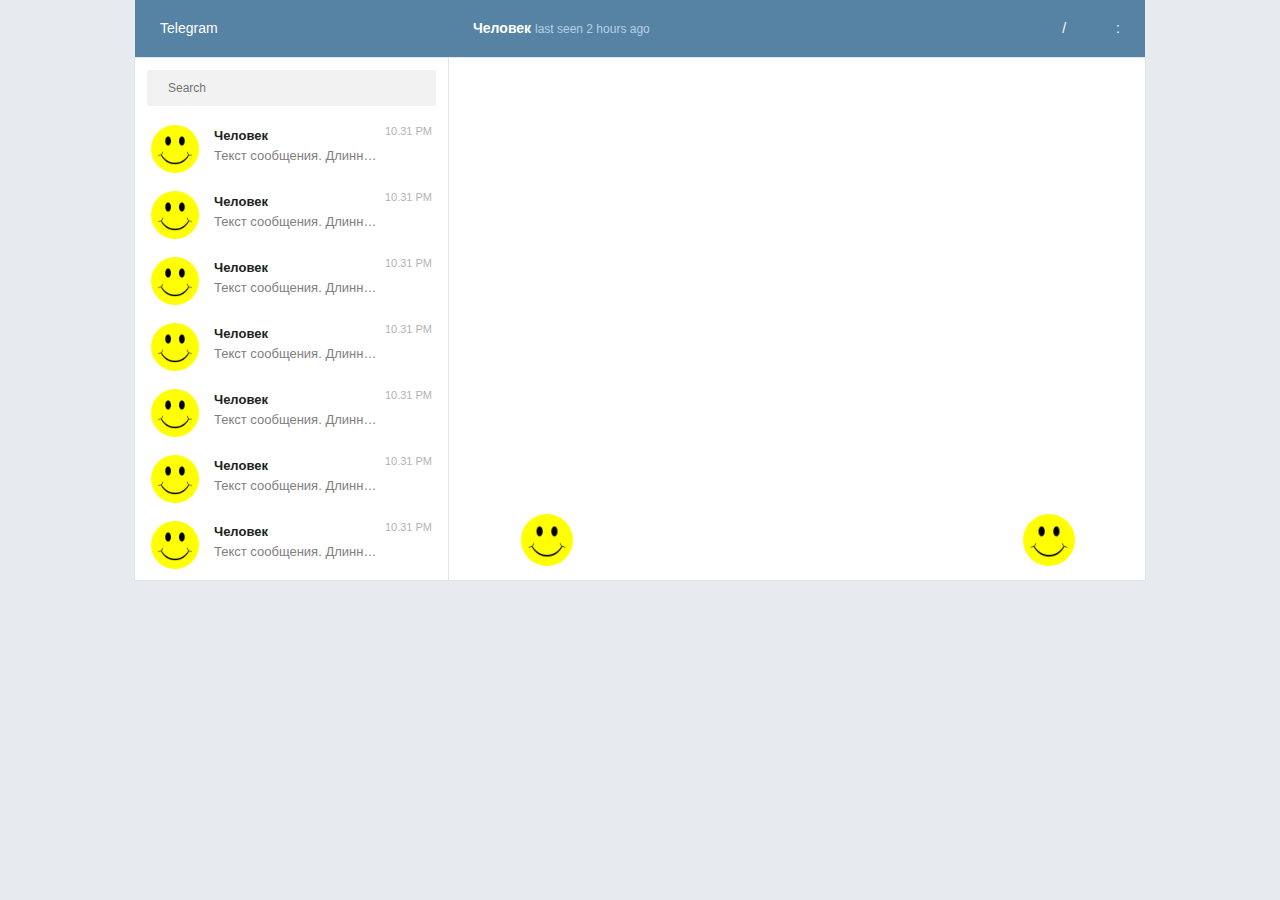
==== index.html @ f5886a19 "Add files via upload" ====
<!DOCTYPE html>
<html>
<head>
	<title>Telegram Web</title>
	<link href="style.css" rel="stylesheet">
</head>
<body>
	<div class="header">
		<div class="logo left">
			<a href="">Telegram</a>
		</div>
		<div class="rest right">
			<div class="menu-icon">
				<a href="">:</a>
			</div>
			<div class="search-icon">
				<a href="">/</a>
			</div>
			<div class="title">
				<a href=""><b>Человек</b> <span class="lastseen">last seen 2 hours ago</span></a>
			</div>
		</div>
		<div class="clearfix"></div>
	</div>
	<div class="container">
		<div class="left contacts">
			<div class="searchbox">
				<input class="searchinput" type="search" placeholder="Search">
			</div>
			
			<ul>
				<li class="contact">
					<a href="">
						<div class="time">
							10.31 PM
						</div>
						<div class="userpic">
							<img src="smileyface.jpg">
						</div>
						<div class="short">
							<div class="name">
								Человек
							</div>
							<div class="message">
								Текст сообщения. Длинный такой, не знаю, сколько поместится.
							</div>
						</div>
						<div class="clearfix"></div>
					</a>
				</li>
				<li class="contact">
					<a href="">
						<div class="time">
							10.31 PM
						</div>
						<div class="userpic">
							<img src="smileyface.jpg">
						</div>
						<div class="short">
							<div class="name">
								Человек
							</div>
							<div class="message">
								Текст сообщения. Длинный такой, не знаю, сколько поместится.
							</div>
						</div>
						<div class="clearfix"></div>
					</a>
				</li>
				<li class="contact">
					<a href="">
						<div class="time">
							10.31 PM
						</div>
						<div class="userpic">
							<img src="smileyface.jpg">
						</div>
						<div class="short">
							<div class="name">
								Человек
							</div>
							<div class="message">
								Текст сообщения. Длинный такой, не знаю, сколько поместится.
							</div>
						</div>
						<div class="clearfix"></div>
					</a>
				</li>
				<li class="contact">
					<a href="">
						<div class="time">
							10.31 PM
						</div>
						<div class="userpic">
							<img src="smileyface.jpg">
						</div>
						<div class="short">
							<div class="name">
								Человек
							</div>
							<div class="message">
								Текст сообщения. Длинный такой, не знаю, сколько поместится.
							</div>
						</div>
						<div class="clearfix"></div>
					</a>
				</li>
				<li class="contact">
					<a href="">
						<div class="time">
							10.31 PM
						</div>
						<div class="userpic">
							<img src="smileyface.jpg">
						</div>
						<div class="short">
							<div class="name">
								Человек
							</div>
							<div class="message">
								Текст сообщения. Длинный такой, не знаю, сколько поместится.
							</div>
						</div>
						<div class="clearfix"></div>
					</a>
				</li>
				<li class="contact">
					<a href="">
						<div class="time">
							10.31 PM
						</div>
						<div class="userpic">
							<img src="smileyface.jpg">
						</div>
						<div class="short">
							<div class="name">
								Человек
							</div>
							<div class="message">
								Текст сообщения. Длинный такой, не знаю, сколько поместится.
							</div>
						</div>
						<div class="clearfix"></div>
					</a>
				</li>
				<li class="contact">
					<a href="">
						<div class="time">
							10.31 PM
						</div>
						<div class="userpic">
							<img src="smileyface.jpg">
						</div>
						<div class="short">
							<div class="name">
								Человек
							</div>
							<div class="message">
								Текст сообщения. Длинный такой, не знаю, сколько поместится.
							</div>
						</div>
						<div class="clearfix"></div>
					</a>
				</li>
			</ul>
		</div>
		
		<div class="right messages">
			<div class="right sp-wrapper">
				<div class="message-sending-panel">
					<div class="sender-photo">
						<img src="smileyface.jpg">
					</div>
					<div class="receiver-photo">
						<img src="smileyface.jpg">
					</div>
					<div class="message-form">
						
					</div>
					<div class="clearfix"></div>
				</div>
			</div>
		</div>
		<div class="clearfix"></div>
	</div>
</body>
</html>
---- style.css ----
body{
	background:#e7ebf0;
	font-family: Tahoma, sans-serif, Arial, Helvetica;
	margin-top:0;
	margin-bottom:23px;
}
a{
	text-decoration:none;
}
.clearfix{
	clear:both;
}
.container{
	width:1010px;
	background:#fff;
	margin:0 auto;
	border: 1px solid #dfe5ec;
	position:relative;
}
.header{
	width:1010px;
	background:#5682a3;
	font-size: 14px;
	line-height: 16px;
	margin:0 auto;
}
.header a{
	color:#fff;
}
.header a:hover{
	background:#497799;
	color:#fff;
}
.left{
	width:313px;
}
.right{
	width:697px;
}
.logo{
    float:left;
    vertical-align: top;
}
.logo a{
	display:block;
	padding: 20px 25px;
}
.rest{
	float:left;
}
.menu-icon, .search-icon{
	float:right;
}
.menu-icon a, .search-icon a{
	color:#fff;
	display: block;
    padding: 20px 25px;
}
.title{
	overflow:hidden;
}
.title a{
	display:block;
	padding:20px 25px;
	margin-left:
}
.title a span.lastseen{
	font-size:12px;
	color:#b9cfe3;
}

.contacts{
	border-right:1px solid #dfe5ec;
}
.searchbox{
	padding: 12px;
}
.searchbox input[type=search] {
    -webkit-appearance: none;
}
.searchbox .searchinput{
    font-size: 12px;
    border:1px solid #f2f2f2;
    border-radius:2px;
    padding:10px 20px;
    background:#f2f2f2;
    width:100%;
	outline-width:0;
}
.searchbox .searchinput:active, .searchbox .searchinput:focus{
	background:#fff;
}
.contacts {
	float:left;
}
.contacts ul{
	list-style:none;
	margin:0;
	padding:0;
}
.contact a{
	display:block;
    padding: 7px 16px;
}
.contact a:hover{
    background: #f2f6fa;
}
.contact .time{
	float:right;
	color:#b3b3b3;
	font-size:11px;
}
.contact .userpic{
	float:left;
	margin-right:15px;
}
.contact img{
	width:48px;
	height:48px;
	border-radius:50%;
}
.contact .short{
	font-size:13px;
	overflow:hidden;
}
.contact .short .name{
	font-weight:bold;
	margin:3px 0;
	color:#222;
}
.contact .short .message{
	white-space: nowrap;
	overflow: hidden;
	text-overflow: ellipsis;
	margin-top:5px;
	color:#808080;
}
.messages{
	float:right;
	width:696px;
}
.messages .sp-wrapper{
	position:absolute;
	bottom:0;
}
.messages .message-sending-panel{
	width: 554px;
    padding-bottom: 21px;
	margin: 0 auto;
    padding: 10px 15px;
	bottom:0;
}
.messages .message-sending-panel .sender-photo{
	float:left;
}
.messages .message-sending-panel .receiver-photo{
	float:right;
}

.messages .message-sending-panel .sender-photo img, .messages .message-sending-panel .receiver-photo img{
	border-radius:50%;
	width:52px;
	height:52px;
}
.messages .message-sending-panel .message-form{
	width: 382px;
    left: 70px;
    right: 72px;
}
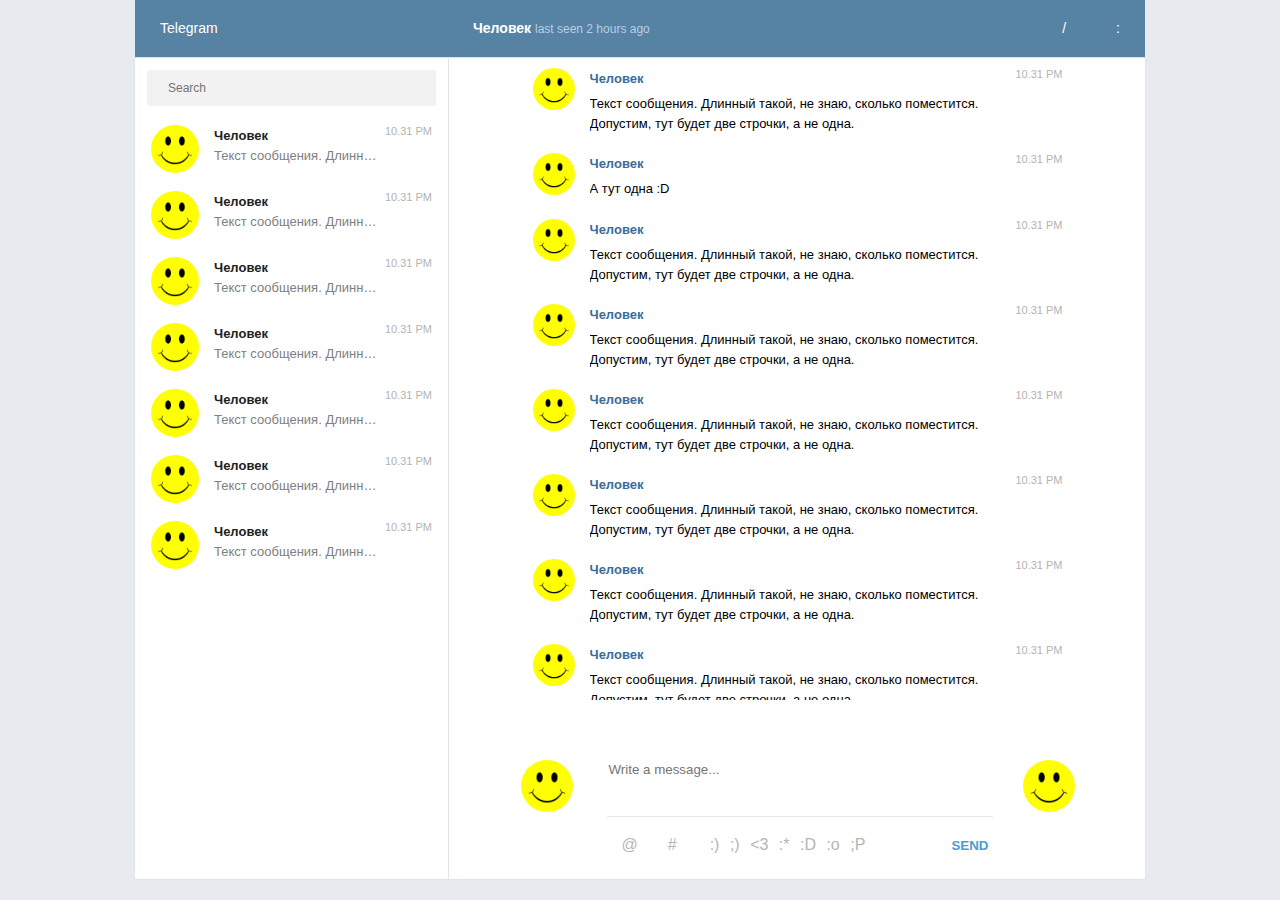
==== commit 4edcd1c7: "Add files via upload" ====
--- a/index.html
+++ b/index.html
@@ -28,7 +28,7 @@
 				<input class="searchinput" type="search" placeholder="Search">
 			</div>
 			
-			<ul>
+			<ul class="list">
 				<li class="contact">
 					<a href="">
 						<div class="time">
@@ -166,6 +166,202 @@
 		</div>
 		
 		<div class="right messages">
+			
+			<div class="right history">
+				<ul>
+					<li class="message-wrapper">
+						<div class="message">
+							<div class="time">
+								10.31 PM
+							</div>
+							<div class="userpic">
+								<img src="smileyface.jpg">
+							</div>
+							<div class="short">
+								<div class="name">
+									Человек
+								</div>
+								<div class="text">
+									Текст сообщения. Длинный такой, не знаю, сколько поместится. Допустим, тут будет две строчки, а не одна.
+								</div>
+							</div>
+							<div class="clearfix"></div>
+						</div>
+					</li>
+					<li class="message-wrapper">
+						<div class="message">
+							<div class="time">
+								10.31 PM
+							</div>
+							<div class="userpic">
+								<img src="smileyface.jpg">
+							</div>
+							<div class="short">
+								<div class="name">
+									Человек
+								</div>
+								<div class="text">
+									А тут одна :D
+								</div>
+							</div>
+							<div class="clearfix"></div>
+						</div>
+					</li>
+					<li class="message-wrapper">
+						<div class="message">
+							<div class="time">
+								10.31 PM
+							</div>
+							<div class="userpic">
+								<img src="smileyface.jpg">
+							</div>
+							<div class="short">
+								<div class="name">
+									Человек
+								</div>
+								<div class="text">
+									Текст сообщения. Длинный такой, не знаю, сколько поместится. Допустим, тут будет две строчки, а не одна.
+								</div>
+							</div>
+							<div class="clearfix"></div>
+						</div>
+					</li>
+					<li class="message-wrapper">
+						<div class="message">
+							<div class="time">
+								10.31 PM
+							</div>
+							<div class="userpic">
+								<img src="smileyface.jpg">
+							</div>
+							<div class="short">
+								<div class="name">
+									Человек
+								</div>
+								<div class="text">
+									Текст сообщения. Длинный такой, не знаю, сколько поместится. Допустим, тут будет две строчки, а не одна.
+								</div>
+							</div>
+							<div class="clearfix"></div>
+						</div>
+					</li>
+					<li class="message-wrapper">
+						<div class="message">
+							<div class="time">
+								10.31 PM
+							</div>
+							<div class="userpic">
+								<img src="smileyface.jpg">
+							</div>
+							<div class="short">
+								<div class="name">
+									Человек
+								</div>
+								<div class="text">
+									Текст сообщения. Длинный такой, не знаю, сколько поместится. Допустим, тут будет две строчки, а не одна.
+								</div>
+							</div>
+							<div class="clearfix"></div>
+						</div>
+					</li>
+					<li class="message-wrapper">
+						<div class="message">
+							<div class="time">
+								10.31 PM
+							</div>
+							<div class="userpic">
+								<img src="smileyface.jpg">
+							</div>
+							<div class="short">
+								<div class="name">
+									Человек
+								</div>
+								<div class="text">
+									Текст сообщения. Длинный такой, не знаю, сколько поместится. Допустим, тут будет две строчки, а не одна.
+								</div>
+							</div>
+							<div class="clearfix"></div>
+						</div>
+					</li>
+					<li class="message-wrapper">
+						<div class="message">
+							<div class="time">
+								10.31 PM
+							</div>
+							<div class="userpic">
+								<img src="smileyface.jpg">
+							</div>
+							<div class="short">
+								<div class="name">
+									Человек
+								</div>
+								<div class="text">
+									Текст сообщения. Длинный такой, не знаю, сколько поместится. Допустим, тут будет две строчки, а не одна.
+								</div>
+							</div>
+							<div class="clearfix"></div>
+						</div>
+					</li>
+					<li class="message-wrapper">
+						<div class="message">
+							<div class="time">
+								10.31 PM
+							</div>
+							<div class="userpic">
+								<img src="smileyface.jpg">
+							</div>
+							<div class="short">
+								<div class="name">
+									Человек
+								</div>
+								<div class="text">
+									Текст сообщения. Длинный такой, не знаю, сколько поместится. Допустим, тут будет две строчки, а не одна.
+								</div>
+							</div>
+							<div class="clearfix"></div>
+						</div>
+					</li>
+					<li class="message-wrapper">
+						<div class="message">
+							<div class="time">
+								10.31 PM
+							</div>
+							<div class="userpic">
+								<img src="smileyface.jpg">
+							</div>
+							<div class="short">
+								<div class="name">
+									Человек
+								</div>
+								<div class="text">
+									Еще чуть-чуть..
+								</div>
+							</div>
+							<div class="clearfix"></div>
+						</div>
+					</li>
+					<li class="message-wrapper">
+						<div class="message">
+							<div class="time">
+								10.31 PM
+							</div>
+							<div class="userpic">
+								<img src="smileyface.jpg">
+							</div>
+							<div class="short">
+								<div class="name">
+									Человек
+								</div>
+								<div class="text">
+									И еще
+								</div>
+							</div>
+							<div class="clearfix"></div>
+						</div>
+					</li>
+				</ul>
+			</div>
+		
 			<div class="right sp-wrapper">
 				<div class="message-sending-panel">
 					<div class="sender-photo">
@@ -175,7 +371,21 @@
 						<img src="smileyface.jpg">
 					</div>
 					<div class="message-form">
-						
+						<form>
+							<textarea placeholder="Write a message..."></textarea>
+							<div class="attach"><a href="">@</a></div>
+							<div class="media"><a href="">#</a></div>
+							<div class="smiles">
+								<a href="">:)</a>
+								<a href="">;)</a>
+								<a href=""><3</a>
+								<a href="">:*</a>
+								<a href="">:D</a>
+								<a href="">:o</a>
+								<a href="">;P</a>
+							</div>
+							<button type="submit">SEND</button>
+						</form>
 					</div>
 					<div class="clearfix"></div>
 				</div>
@@ -184,4 +394,4 @@
 		<div class="clearfix"></div>
 	</div>
 </body>
-</html>+</html>
--- a/style.css
+++ b/style.css
@@ -1,8 +1,12 @@
+html{
+	height:100%;
+}
 body{
-	background:#e7ebf0;
-	font-family: Tahoma, sans-serif, Arial, Helvetica;
-	margin-top:0;
-	margin-bottom:23px;
+    background: #e7ebf0;
+    font-family: Tahoma, sans-serif, Arial, Helvetica;
+    margin: 0;
+    height: calc(100% - 23px);
+    padding-bottom: 23px;
 }
 a{
 	text-decoration:none;
@@ -15,7 +19,7 @@
 	background:#fff;
 	margin:0 auto;
 	border: 1px solid #dfe5ec;
-	position:relative;
+	height: calc(100% - 56px);
 }
 .header{
 	width:1010px;
@@ -71,7 +75,32 @@
 
 .contacts{
 	border-right:1px solid #dfe5ec;
-}
+	height:100%;
+	position:relative;
+	float:left;
+}
+.contacts .list{
+	height: calc(100% - 60px);
+    overflow-y: scroll;
+}
+
+.contacts .list::-webkit-scrollbar-track
+{
+    background-color: #F5F5F5;
+    margin-right: 10px;
+    border-radius: 2px;
+}
+
+.contacts .list::-webkit-scrollbar
+{
+	width: 2px;
+}
+
+.contacts .list::-webkit-scrollbar-thumb
+{
+    background: rgba(137, 160, 179, 0.5);
+}
+
 .searchbox{
 	padding: 12px;
 }
@@ -90,10 +119,7 @@
 .searchbox .searchinput:active, .searchbox .searchinput:focus{
 	background:#fff;
 }
-.contacts {
-	float:left;
-}
-.contacts ul{
+.contacts ul, .messages .history ul{
 	list-style:none;
 	margin:0;
 	padding:0;
@@ -105,12 +131,12 @@
 .contact a:hover{
     background: #f2f6fa;
 }
-.contact .time{
+.contact .time, .messages .history .time{
 	float:right;
 	color:#b3b3b3;
 	font-size:11px;
 }
-.contact .userpic{
+.contact .userpic, .messages .history .userpic{
 	float:left;
 	margin-right:15px;
 }
@@ -138,7 +164,65 @@
 .messages{
 	float:right;
 	width:696px;
-}
+	height:100%;
+	position:relative;
+}
+.messages .history{
+    position: absolute;
+    bottom: 179px;
+    top: 0;
+    overflow-y: scroll;
+}
+
+.messages .history::-webkit-scrollbar-track
+{
+    background-color: #F5F5F5;
+    margin-right: 10px;
+    border-radius: 2px;
+}
+.messages .history::-webkit-scrollbar
+{
+	width: 9px;
+}
+.messages .history::-webkit-scrollbar-thumb
+{
+    background: rgba(137, 160, 179, 0.5);
+}
+
+.messages .history .message-wrapper{
+	padding:10px;
+	cursor:pointer;
+}
+.messages .history .message{
+	width: 530px;
+    padding: 0 15px;
+    margin: 0 auto;
+	display:block;
+}
+.messages .history .message img{
+	width:42px;
+	height:42px;
+	border-radius:50%;
+}
+.messages .history  .short{
+	font-size:13px;
+	overflow:hidden;
+}
+.messages .history  .short .name{
+	font-weight:bold;
+	margin:3px 0;
+	color:#3a6d99;
+	display:inline-block;
+}
+.messages .history  .short .name:hover, .messages .history  .time:hover{
+	text-decoration:underline;
+}
+.messages .history  .short .text{
+	margin-top:5px;
+    color: #000000;
+    line-height: 150%;
+}
+
 .messages .sp-wrapper{
 	position:absolute;
 	bottom:0;
@@ -166,4 +250,44 @@
 	width: 382px;
     left: 70px;
     right: 72px;
+	margin: 0 auto;
+}
+.message-form form textarea{
+    border: 0;
+    outline: none;
+    height: 52px;
+    resize: none;
+    width: 100%;
+    border-bottom: 1px solid #e8e8e8;
+	font-family: Tahoma, sans-serif, Arial, Helvetica;
+}
+.message-form form textarea:focus{
+    border-bottom: 2px solid #77b7e4;
+	height:51px;
+}
+.message-form .attach, .message-form .media, .message-form .smiles{
+	float: left;
+    margin: 15px;
+}
+.message-form .attach a, .message-form .media a, .message-form .smiles a{
+	color: #b5b5b5;
+}
+.message-form .attach a:hover, .message-form .media a:hover{
+	color:#a3a3a3;
+}
+.message-form .smiles a{
+	padding:0 3px;
+}
+.message-form button[type=submit]{
+    color: #499dd9;
+    border: 0;
+    background: none;
+    float: right;
+    padding: 0;
+    margin-top: 17px;
+    font-weight: bold;
+    cursor: pointer;
+}
+.message-form button[type=submit]:hover{
+    color: #3589c5;
 }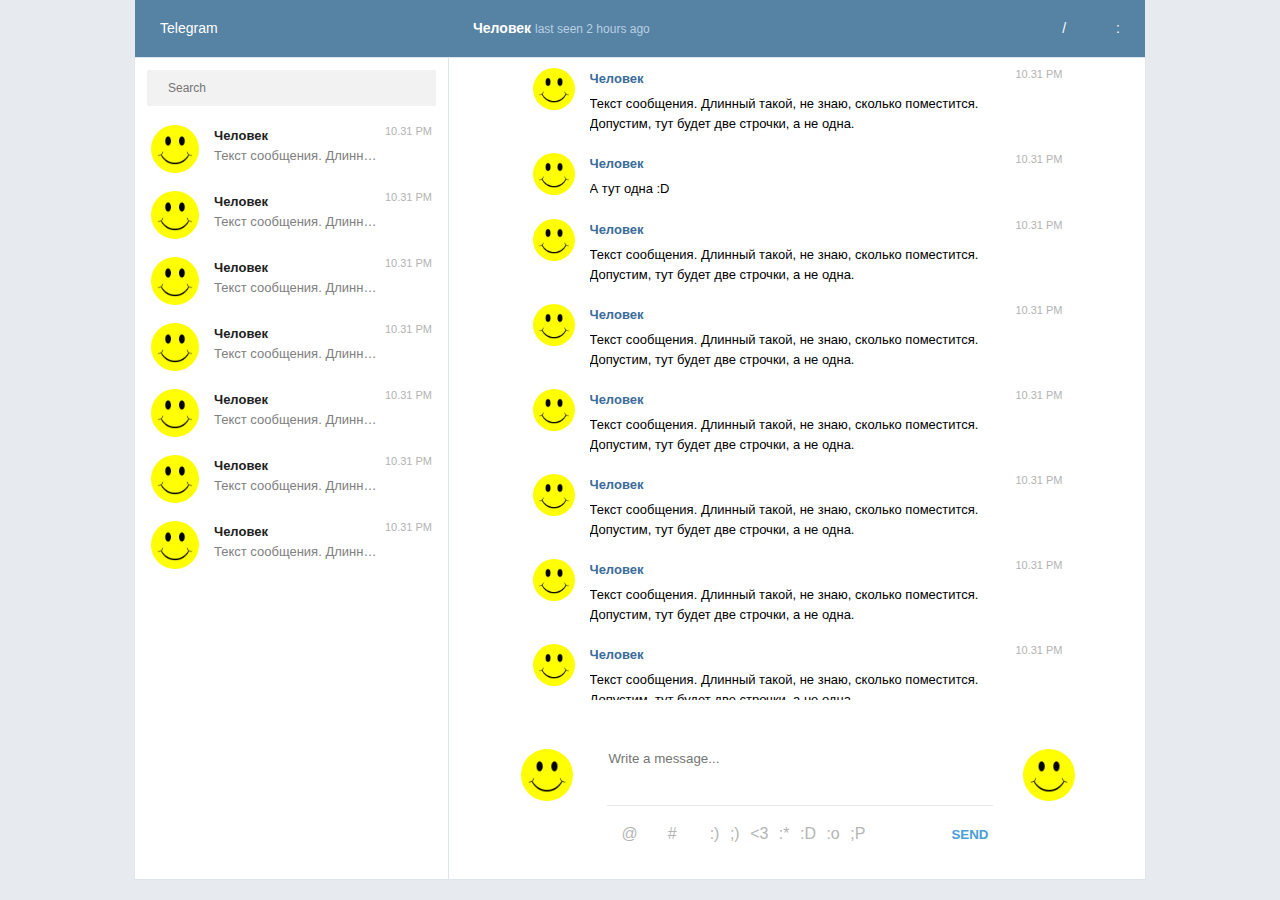
==== commit e0baa9f7: "Add files via upload" ====
--- a/index.html
+++ b/index.html
@@ -1,397 +1,398 @@
 <!DOCTYPE html>
-<html>
+<html lang="en">
 <head>
-	<title>Telegram Web</title>
-	<link href="style.css" rel="stylesheet">
+    <meta charset="UTF-8">
+    <title>Telegram Web</title>
+    <link rel="stylesheet"  type="text/css" href="style.css">
 </head>
 <body>
-	<div class="header">
-		<div class="logo left">
-			<a href="">Telegram</a>
-		</div>
-		<div class="rest right">
-			<div class="menu-icon">
-				<a href="">:</a>
-			</div>
-			<div class="search-icon">
-				<a href="">/</a>
-			</div>
-			<div class="title">
-				<a href=""><b>Человек</b> <span class="lastseen">last seen 2 hours ago</span></a>
-			</div>
-		</div>
-		<div class="clearfix"></div>
-	</div>
-	<div class="container">
-		<div class="left contacts">
-			<div class="searchbox">
-				<input class="searchinput" type="search" placeholder="Search">
-			</div>
-			
-			<ul class="list">
-				<li class="contact">
-					<a href="">
-						<div class="time">
-							10.31 PM
-						</div>
-						<div class="userpic">
-							<img src="smileyface.jpg">
-						</div>
-						<div class="short">
-							<div class="name">
-								Человек
-							</div>
-							<div class="message">
-								Текст сообщения. Длинный такой, не знаю, сколько поместится.
-							</div>
-						</div>
-						<div class="clearfix"></div>
-					</a>
-				</li>
-				<li class="contact">
-					<a href="">
-						<div class="time">
-							10.31 PM
-						</div>
-						<div class="userpic">
-							<img src="smileyface.jpg">
-						</div>
-						<div class="short">
-							<div class="name">
-								Человек
-							</div>
-							<div class="message">
-								Текст сообщения. Длинный такой, не знаю, сколько поместится.
-							</div>
-						</div>
-						<div class="clearfix"></div>
-					</a>
-				</li>
-				<li class="contact">
-					<a href="">
-						<div class="time">
-							10.31 PM
-						</div>
-						<div class="userpic">
-							<img src="smileyface.jpg">
-						</div>
-						<div class="short">
-							<div class="name">
-								Человек
-							</div>
-							<div class="message">
-								Текст сообщения. Длинный такой, не знаю, сколько поместится.
-							</div>
-						</div>
-						<div class="clearfix"></div>
-					</a>
-				</li>
-				<li class="contact">
-					<a href="">
-						<div class="time">
-							10.31 PM
-						</div>
-						<div class="userpic">
-							<img src="smileyface.jpg">
-						</div>
-						<div class="short">
-							<div class="name">
-								Человек
-							</div>
-							<div class="message">
-								Текст сообщения. Длинный такой, не знаю, сколько поместится.
-							</div>
-						</div>
-						<div class="clearfix"></div>
-					</a>
-				</li>
-				<li class="contact">
-					<a href="">
-						<div class="time">
-							10.31 PM
-						</div>
-						<div class="userpic">
-							<img src="smileyface.jpg">
-						</div>
-						<div class="short">
-							<div class="name">
-								Человек
-							</div>
-							<div class="message">
-								Текст сообщения. Длинный такой, не знаю, сколько поместится.
-							</div>
-						</div>
-						<div class="clearfix"></div>
-					</a>
-				</li>
-				<li class="contact">
-					<a href="">
-						<div class="time">
-							10.31 PM
-						</div>
-						<div class="userpic">
-							<img src="smileyface.jpg">
-						</div>
-						<div class="short">
-							<div class="name">
-								Человек
-							</div>
-							<div class="message">
-								Текст сообщения. Длинный такой, не знаю, сколько поместится.
-							</div>
-						</div>
-						<div class="clearfix"></div>
-					</a>
-				</li>
-				<li class="contact">
-					<a href="">
-						<div class="time">
-							10.31 PM
-						</div>
-						<div class="userpic">
-							<img src="smileyface.jpg">
-						</div>
-						<div class="short">
-							<div class="name">
-								Человек
-							</div>
-							<div class="message">
-								Текст сообщения. Длинный такой, не знаю, сколько поместится.
-							</div>
-						</div>
-						<div class="clearfix"></div>
-					</a>
-				</li>
-			</ul>
-		</div>
-		
-		<div class="right messages">
-			
-			<div class="right history">
-				<ul>
-					<li class="message-wrapper">
-						<div class="message">
-							<div class="time">
-								10.31 PM
-							</div>
-							<div class="userpic">
-								<img src="smileyface.jpg">
-							</div>
-							<div class="short">
-								<div class="name">
-									Человек
-								</div>
-								<div class="text">
-									Текст сообщения. Длинный такой, не знаю, сколько поместится. Допустим, тут будет две строчки, а не одна.
-								</div>
-							</div>
-							<div class="clearfix"></div>
-						</div>
-					</li>
-					<li class="message-wrapper">
-						<div class="message">
-							<div class="time">
-								10.31 PM
-							</div>
-							<div class="userpic">
-								<img src="smileyface.jpg">
-							</div>
-							<div class="short">
-								<div class="name">
-									Человек
-								</div>
-								<div class="text">
-									А тут одна :D
-								</div>
-							</div>
-							<div class="clearfix"></div>
-						</div>
-					</li>
-					<li class="message-wrapper">
-						<div class="message">
-							<div class="time">
-								10.31 PM
-							</div>
-							<div class="userpic">
-								<img src="smileyface.jpg">
-							</div>
-							<div class="short">
-								<div class="name">
-									Человек
-								</div>
-								<div class="text">
-									Текст сообщения. Длинный такой, не знаю, сколько поместится. Допустим, тут будет две строчки, а не одна.
-								</div>
-							</div>
-							<div class="clearfix"></div>
-						</div>
-					</li>
-					<li class="message-wrapper">
-						<div class="message">
-							<div class="time">
-								10.31 PM
-							</div>
-							<div class="userpic">
-								<img src="smileyface.jpg">
-							</div>
-							<div class="short">
-								<div class="name">
-									Человек
-								</div>
-								<div class="text">
-									Текст сообщения. Длинный такой, не знаю, сколько поместится. Допустим, тут будет две строчки, а не одна.
-								</div>
-							</div>
-							<div class="clearfix"></div>
-						</div>
-					</li>
-					<li class="message-wrapper">
-						<div class="message">
-							<div class="time">
-								10.31 PM
-							</div>
-							<div class="userpic">
-								<img src="smileyface.jpg">
-							</div>
-							<div class="short">
-								<div class="name">
-									Человек
-								</div>
-								<div class="text">
-									Текст сообщения. Длинный такой, не знаю, сколько поместится. Допустим, тут будет две строчки, а не одна.
-								</div>
-							</div>
-							<div class="clearfix"></div>
-						</div>
-					</li>
-					<li class="message-wrapper">
-						<div class="message">
-							<div class="time">
-								10.31 PM
-							</div>
-							<div class="userpic">
-								<img src="smileyface.jpg">
-							</div>
-							<div class="short">
-								<div class="name">
-									Человек
-								</div>
-								<div class="text">
-									Текст сообщения. Длинный такой, не знаю, сколько поместится. Допустим, тут будет две строчки, а не одна.
-								</div>
-							</div>
-							<div class="clearfix"></div>
-						</div>
-					</li>
-					<li class="message-wrapper">
-						<div class="message">
-							<div class="time">
-								10.31 PM
-							</div>
-							<div class="userpic">
-								<img src="smileyface.jpg">
-							</div>
-							<div class="short">
-								<div class="name">
-									Человек
-								</div>
-								<div class="text">
-									Текст сообщения. Длинный такой, не знаю, сколько поместится. Допустим, тут будет две строчки, а не одна.
-								</div>
-							</div>
-							<div class="clearfix"></div>
-						</div>
-					</li>
-					<li class="message-wrapper">
-						<div class="message">
-							<div class="time">
-								10.31 PM
-							</div>
-							<div class="userpic">
-								<img src="smileyface.jpg">
-							</div>
-							<div class="short">
-								<div class="name">
-									Человек
-								</div>
-								<div class="text">
-									Текст сообщения. Длинный такой, не знаю, сколько поместится. Допустим, тут будет две строчки, а не одна.
-								</div>
-							</div>
-							<div class="clearfix"></div>
-						</div>
-					</li>
-					<li class="message-wrapper">
-						<div class="message">
-							<div class="time">
-								10.31 PM
-							</div>
-							<div class="userpic">
-								<img src="smileyface.jpg">
-							</div>
-							<div class="short">
-								<div class="name">
-									Человек
-								</div>
-								<div class="text">
-									Еще чуть-чуть..
-								</div>
-							</div>
-							<div class="clearfix"></div>
-						</div>
-					</li>
-					<li class="message-wrapper">
-						<div class="message">
-							<div class="time">
-								10.31 PM
-							</div>
-							<div class="userpic">
-								<img src="smileyface.jpg">
-							</div>
-							<div class="short">
-								<div class="name">
-									Человек
-								</div>
-								<div class="text">
-									И еще
-								</div>
-							</div>
-							<div class="clearfix"></div>
-						</div>
-					</li>
-				</ul>
-			</div>
-		
-			<div class="right sp-wrapper">
-				<div class="message-sending-panel">
-					<div class="sender-photo">
-						<img src="smileyface.jpg">
-					</div>
-					<div class="receiver-photo">
-						<img src="smileyface.jpg">
-					</div>
-					<div class="message-form">
-						<form>
-							<textarea placeholder="Write a message..."></textarea>
-							<div class="attach"><a href="">@</a></div>
-							<div class="media"><a href="">#</a></div>
-							<div class="smiles">
-								<a href="">:)</a>
-								<a href="">;)</a>
-								<a href=""><3</a>
-								<a href="">:*</a>
-								<a href="">:D</a>
-								<a href="">:o</a>
-								<a href="">;P</a>
-							</div>
-							<button type="submit">SEND</button>
-						</form>
-					</div>
-					<div class="clearfix"></div>
-				</div>
-			</div>
-		</div>
-		<div class="clearfix"></div>
-	</div>
+<div class="header">
+    <div class="logo left">
+        <a href="">Telegram</a>
+    </div>
+    <div class="rest right">
+        <div class="menu-icon">
+            <a href="">:</a>
+        </div>
+        <div class="search-icon">
+            <a href="">/</a>
+        </div>
+        <div class="title">
+            <a href=""><b>Человек</b> <span class="lastseen">last seen 2 hours ago</span></a>
+        </div>
+    </div>
+    <div class="clearfix"></div>
+</div>
+<div class="container">
+    <div class="left contacts">
+        <div class="searchbox">
+            <input class="searchinput" type="search" placeholder="Search">
+        </div>
+
+        <ul>
+            <li class="contact">
+                <a href="">
+                    <div class="time">
+                        10.31 PM
+                    </div>
+                    <div class="userpic">
+                        <img src="smileyface.jpg">
+                    </div>
+                    <div class="short">
+                        <div class="name">
+                            Человек
+                        </div>
+                        <div class="message">
+                            Текст сообщения. Длинный такой, не знаю, сколько поместится.
+                        </div>
+                    </div>
+                    <div class="clearfix"></div>
+                </a>
+            </li>
+            <li class="contact">
+                <a href="">
+                    <div class="time">
+                        10.31 PM
+                    </div>
+                    <div class="userpic">
+                        <img src="smileyface.jpg">
+                    </div>
+                    <div class="short">
+                        <div class="name">
+                            Человек
+                        </div>
+                        <div class="message">
+                            Текст сообщения. Длинный такой, не знаю, сколько поместится.
+                        </div>
+                    </div>
+                    <div class="clearfix"></div>
+                </a>
+            </li>
+            <li class="contact">
+                <a href="">
+                    <div class="time">
+                        10.31 PM
+                    </div>
+                    <div class="userpic">
+                        <img src="smileyface.jpg">
+                    </div>
+                    <div class="short">
+                        <div class="name">
+                            Человек
+                        </div>
+                        <div class="message">
+                            Текст сообщения. Длинный такой, не знаю, сколько поместится.
+                        </div>
+                    </div>
+                    <div class="clearfix"></div>
+                </a>
+            </li>
+            <li class="contact">
+                <a href="">
+                    <div class="time">
+                        10.31 PM
+                    </div>
+                    <div class="userpic">
+                        <img src="smileyface.jpg">
+                    </div>
+                    <div class="short">
+                        <div class="name">
+                            Человек
+                        </div>
+                        <div class="message">
+                            Текст сообщения. Длинный такой, не знаю, сколько поместится.
+                        </div>
+                    </div>
+                    <div class="clearfix"></div>
+                </a>
+            </li>
+            <li class="contact">
+                <a href="">
+                    <div class="time">
+                        10.31 PM
+                    </div>
+                    <div class="userpic">
+                        <img src="smileyface.jpg">
+                    </div>
+                    <div class="short">
+                        <div class="name">
+                            Человек
+                        </div>
+                        <div class="message">
+                            Текст сообщения. Длинный такой, не знаю, сколько поместится.
+                        </div>
+                    </div>
+                    <div class="clearfix"></div>
+                </a>
+            </li>
+            <li class="contact">
+                <a href="">
+                    <div class="time">
+                        10.31 PM
+                    </div>
+                    <div class="userpic">
+                        <img src="smileyface.jpg">
+                    </div>
+                    <div class="short">
+                        <div class="name">
+                            Человек
+                        </div>
+                        <div class="message">
+                            Текст сообщения. Длинный такой, не знаю, сколько поместится.
+                        </div>
+                    </div>
+                    <div class="clearfix"></div>
+                </a>
+            </li>
+            <li class="contact">
+                <a href="">
+                    <div class="time">
+                        10.31 PM
+                    </div>
+                    <div class="userpic">
+                        <img src="smileyface.jpg">
+                    </div>
+                    <div class="short">
+                        <div class="name">
+                            Человек
+                        </div>
+                        <div class="message">
+                            Текст сообщения. Длинный такой, не знаю, сколько поместится.
+                        </div>
+                    </div>
+                    <div class="clearfix"></div>
+                </a>
+            </li>
+        </ul>
+    </div>
+
+    <div class="right messages">
+
+        <div class="right history">
+            <ul>
+                <li class="message-wrapper">
+                    <div class="message">
+                        <div class="time">
+                            10.31 PM
+                        </div>
+                        <div class="userpic">
+                            <img src="smileyface.jpg">
+                        </div>
+                        <div class="short">
+                            <div class="name">
+                                Человек
+                            </div>
+                            <div class="text">
+                                Текст сообщения. Длинный такой, не знаю, сколько поместится. Допустим, тут будет две строчки, а не одна.
+                            </div>
+                        </div>
+                        <div class="clearfix"></div>
+                    </div>
+                </li>
+                <li class="message-wrapper">
+                    <div class="message">
+                        <div class="time">
+                            10.31 PM
+                        </div>
+                        <div class="userpic">
+                            <img src="smileyface.jpg">
+                        </div>
+                        <div class="short">
+                            <div class="name">
+                                Человек
+                            </div>
+                            <div class="text">
+                                А тут одна :D
+                            </div>
+                        </div>
+                        <div class="clearfix"></div>
+                    </div>
+                </li>
+                <li class="message-wrapper">
+                    <div class="message">
+                        <div class="time">
+                            10.31 PM
+                        </div>
+                        <div class="userpic">
+                            <img src="smileyface.jpg">
+                        </div>
+                        <div class="short">
+                            <div class="name">
+                                Человек
+                            </div>
+                            <div class="text">
+                                Текст сообщения. Длинный такой, не знаю, сколько поместится. Допустим, тут будет две строчки, а не одна.
+                            </div>
+                        </div>
+                        <div class="clearfix"></div>
+                    </div>
+                </li>
+                <li class="message-wrapper">
+                    <div class="message">
+                        <div class="time">
+                            10.31 PM
+                        </div>
+                        <div class="userpic">
+                            <img src="smileyface.jpg">
+                        </div>
+                        <div class="short">
+                            <div class="name">
+                                Человек
+                            </div>
+                            <div class="text">
+                                Текст сообщения. Длинный такой, не знаю, сколько поместится. Допустим, тут будет две строчки, а не одна.
+                            </div>
+                        </div>
+                        <div class="clearfix"></div>
+                    </div>
+                </li>
+                <li class="message-wrapper">
+                    <div class="message">
+                        <div class="time">
+                            10.31 PM
+                        </div>
+                        <div class="userpic">
+                            <img src="smileyface.jpg">
+                        </div>
+                        <div class="short">
+                            <div class="name">
+                                Человек
+                            </div>
+                            <div class="text">
+                                Текст сообщения. Длинный такой, не знаю, сколько поместится. Допустим, тут будет две строчки, а не одна.
+                            </div>
+                        </div>
+                        <div class="clearfix"></div>
+                    </div>
+                </li>
+                <li class="message-wrapper">
+                    <div class="message">
+                        <div class="time">
+                            10.31 PM
+                        </div>
+                        <div class="userpic">
+                            <img src="smileyface.jpg">
+                        </div>
+                        <div class="short">
+                            <div class="name">
+                                Человек
+                            </div>
+                            <div class="text">
+                                Текст сообщения. Длинный такой, не знаю, сколько поместится. Допустим, тут будет две строчки, а не одна.
+                            </div>
+                        </div>
+                        <div class="clearfix"></div>
+                    </div>
+                </li>
+                <li class="message-wrapper">
+                    <div class="message">
+                        <div class="time">
+                            10.31 PM
+                        </div>
+                        <div class="userpic">
+                            <img src="smileyface.jpg">
+                        </div>
+                        <div class="short">
+                            <div class="name">
+                                Человек
+                            </div>
+                            <div class="text">
+                                Текст сообщения. Длинный такой, не знаю, сколько поместится. Допустим, тут будет две строчки, а не одна.
+                            </div>
+                        </div>
+                        <div class="clearfix"></div>
+                    </div>
+                </li>
+                <li class="message-wrapper">
+                    <div class="message">
+                        <div class="time">
+                            10.31 PM
+                        </div>
+                        <div class="userpic">
+                            <img src="smileyface.jpg">
+                        </div>
+                        <div class="short">
+                            <div class="name">
+                                Человек
+                            </div>
+                            <div class="text">
+                                Текст сообщения. Длинный такой, не знаю, сколько поместится. Допустим, тут будет две строчки, а не одна.
+                            </div>
+                        </div>
+                        <div class="clearfix"></div>
+                    </div>
+                </li>
+                <li class="message-wrapper">
+                    <div class="message">
+                        <div class="time">
+                            10.31 PM
+                        </div>
+                        <div class="userpic">
+                            <img src="smileyface.jpg">
+                        </div>
+                        <div class="short">
+                            <div class="name">
+                                Человек
+                            </div>
+                            <div class="text">
+                                Еще чуть-чуть..
+                            </div>
+                        </div>
+                        <div class="clearfix"></div>
+                    </div>
+                </li>
+                <li class="message-wrapper">
+                    <div class="message">
+                        <div class="time">
+                            10.31 PM
+                        </div>
+                        <div class="userpic">
+                            <img src="smileyface.jpg">
+                        </div>
+                        <div class="short">
+                            <div class="name">
+                                Человек
+                            </div>
+                            <div class="text">
+                                И еще
+                            </div>
+                        </div>
+                        <div class="clearfix"></div>
+                    </div>
+                </li>
+            </ul>
+        </div>
+
+        <div class="right sp-wrapper">
+            <div class="message-sending-panel">
+                <div class="sender-photo">
+                    <img src="smileyface.jpg">
+                </div>
+                <div class="receiver-photo">
+                    <img src="smileyface.jpg">
+                </div>
+                <div class="message-form">
+                    <form>
+                        <textarea placeholder="Write a message..."></textarea>
+                        <div class="attach"><a href="">@</a></div>
+                        <div class="media"><a href="">#</a></div>
+                        <div class="smiles">
+                            <a href="">:)</a>
+                            <a href="">;)</a>
+                            <a href=""><3</a>
+                            <a href="">:*</a>
+                            <a href="">:D</a>
+                            <a href="">:o</a>
+                            <a href="">;P</a>
+                        </div>
+                        <button type="submit">SEND</button>
+                    </form>
+                </div>
+                <div class="clearfix"></div>
+            </div>
+        </div>
+    </div>
+    <div class="clearfix"></div>
+</div>
 </body>
-</html>
+</html>--- a/style.css
+++ b/style.css
@@ -1,293 +1,302 @@
-html{
-	height:100%;
-}
-body{
-    background: #e7ebf0;
-    font-family: Tahoma, sans-serif, Arial, Helvetica;
-    margin: 0;
-    height: calc(100% - 23px);
-    padding-bottom: 23px;
-}
-a{
-	text-decoration:none;
-}
-.clearfix{
-	clear:both;
-}
-.container{
-	width:1010px;
-	background:#fff;
-	margin:0 auto;
-	border: 1px solid #dfe5ec;
-	height: calc(100% - 56px);
-}
-.header{
-	width:1010px;
-	background:#5682a3;
-	font-size: 14px;
-	line-height: 16px;
-	margin:0 auto;
-}
-.header a{
-	color:#fff;
-}
-.header a:hover{
-	background:#497799;
-	color:#fff;
-}
-.left{
-	width:313px;
-}
-.right{
-	width:697px;
-}
-.logo{
-    float:left;
-    vertical-align: top;
-}
-.logo a{
-	display:block;
-	padding: 20px 25px;
-}
-.rest{
-	float:left;
-}
-.menu-icon, .search-icon{
-	float:right;
-}
-.menu-icon a, .search-icon a{
-	color:#fff;
-	display: block;
-    padding: 20px 25px;
-}
-.title{
-	overflow:hidden;
-}
-.title a{
-	display:block;
-	padding:20px 25px;
-	margin-left:
-}
-.title a span.lastseen{
-	font-size:12px;
-	color:#b9cfe3;
-}
-
-.contacts{
-	border-right:1px solid #dfe5ec;
-	height:100%;
-	position:relative;
-	float:left;
-}
-.contacts .list{
-	height: calc(100% - 60px);
-    overflow-y: scroll;
-}
-
-.contacts .list::-webkit-scrollbar-track
-{
-    background-color: #F5F5F5;
-    margin-right: 10px;
-    border-radius: 2px;
-}
-
-.contacts .list::-webkit-scrollbar
-{
-	width: 2px;
-}
-
-.contacts .list::-webkit-scrollbar-thumb
-{
-    background: rgba(137, 160, 179, 0.5);
-}
-
-.searchbox{
-	padding: 12px;
-}
-.searchbox input[type=search] {
-    -webkit-appearance: none;
-}
-.searchbox .searchinput{
-    font-size: 12px;
-    border:1px solid #f2f2f2;
-    border-radius:2px;
-    padding:10px 20px;
-    background:#f2f2f2;
-    width:100%;
-	outline-width:0;
-}
-.searchbox .searchinput:active, .searchbox .searchinput:focus{
-	background:#fff;
-}
-.contacts ul, .messages .history ul{
-	list-style:none;
-	margin:0;
-	padding:0;
-}
-.contact a{
-	display:block;
-    padding: 7px 16px;
-}
-.contact a:hover{
-    background: #f2f6fa;
-}
-.contact .time, .messages .history .time{
-	float:right;
-	color:#b3b3b3;
-	font-size:11px;
-}
-.contact .userpic, .messages .history .userpic{
-	float:left;
-	margin-right:15px;
-}
-.contact img{
-	width:48px;
-	height:48px;
-	border-radius:50%;
-}
-.contact .short{
-	font-size:13px;
-	overflow:hidden;
-}
-.contact .short .name{
-	font-weight:bold;
-	margin:3px 0;
-	color:#222;
-}
-.contact .short .message{
-	white-space: nowrap;
-	overflow: hidden;
-	text-overflow: ellipsis;
-	margin-top:5px;
-	color:#808080;
-}
-.messages{
-	float:right;
-	width:696px;
-	height:100%;
-	position:relative;
-}
-.messages .history{
-    position: absolute;
-    bottom: 179px;
-    top: 0;
-    overflow-y: scroll;
-}
-
-.messages .history::-webkit-scrollbar-track
-{
-    background-color: #F5F5F5;
-    margin-right: 10px;
-    border-radius: 2px;
-}
-.messages .history::-webkit-scrollbar
-{
-	width: 9px;
-}
-.messages .history::-webkit-scrollbar-thumb
-{
-    background: rgba(137, 160, 179, 0.5);
-}
-
-.messages .history .message-wrapper{
-	padding:10px;
-	cursor:pointer;
-}
-.messages .history .message{
-	width: 530px;
-    padding: 0 15px;
-    margin: 0 auto;
-	display:block;
-}
-.messages .history .message img{
-	width:42px;
-	height:42px;
-	border-radius:50%;
-}
-.messages .history  .short{
-	font-size:13px;
-	overflow:hidden;
-}
-.messages .history  .short .name{
-	font-weight:bold;
-	margin:3px 0;
-	color:#3a6d99;
-	display:inline-block;
-}
-.messages .history  .short .name:hover, .messages .history  .time:hover{
-	text-decoration:underline;
-}
-.messages .history  .short .text{
-	margin-top:5px;
-    color: #000000;
-    line-height: 150%;
-}
-
-.messages .sp-wrapper{
-	position:absolute;
-	bottom:0;
-}
-.messages .message-sending-panel{
-	width: 554px;
-    padding-bottom: 21px;
-	margin: 0 auto;
-    padding: 10px 15px;
-	bottom:0;
-}
-.messages .message-sending-panel .sender-photo{
-	float:left;
-}
-.messages .message-sending-panel .receiver-photo{
-	float:right;
-}
-
-.messages .message-sending-panel .sender-photo img, .messages .message-sending-panel .receiver-photo img{
-	border-radius:50%;
-	width:52px;
-	height:52px;
-}
-.messages .message-sending-panel .message-form{
-	width: 382px;
-    left: 70px;
-    right: 72px;
-	margin: 0 auto;
-}
-.message-form form textarea{
-    border: 0;
-    outline: none;
-    height: 52px;
-    resize: none;
-    width: 100%;
-    border-bottom: 1px solid #e8e8e8;
-	font-family: Tahoma, sans-serif, Arial, Helvetica;
-}
-.message-form form textarea:focus{
-    border-bottom: 2px solid #77b7e4;
-	height:51px;
-}
-.message-form .attach, .message-form .media, .message-form .smiles{
-	float: left;
-    margin: 15px;
-}
-.message-form .attach a, .message-form .media a, .message-form .smiles a{
-	color: #b5b5b5;
-}
-.message-form .attach a:hover, .message-form .media a:hover{
-	color:#a3a3a3;
-}
-.message-form .smiles a{
-	padding:0 3px;
-}
-.message-form button[type=submit]{
-    color: #499dd9;
-    border: 0;
-    background: none;
-    float: right;
-    padding: 0;
-    margin-top: 17px;
-    font-weight: bold;
-    cursor: pointer;
-}
-.message-form button[type=submit]:hover{
-    color: #3589c5;
-}+html {
+  height: 100%;
+}
+body {
+  background: #e7ebf0;
+  font-family: Tahoma, sans-serif, Arial, Helvetica;
+  margin: 0;
+  height: calc(100% - 23px);
+  padding-bottom: 23px;
+}
+a {
+  text-decoration: none;
+}
+.clearfix {
+  clear: both;
+}
+.header {
+  width: 1010px;
+  background: #5682a3;
+  font-size: 14px;
+  line-height: 16px;
+  margin: 0 auto;
+}
+.header a {
+  color: #fff;
+}
+.header a:hover {
+  background: #497799;
+  color: #fff;
+}
+.left {
+  width: 313px;
+}
+.right {
+  width: 697px;
+}
+.logo {
+  float: left;
+  vertical-align: top;
+}
+.logo a {
+  display: block;
+  padding: 20px 25px;
+}
+.rest {
+  float: left;
+}
+.menu-icon,
+.search-icon {
+  float: right;
+}
+.menu-icon a,
+.search-icon a {
+  color: #fff;
+  display: block;
+  padding: 20px 25px;
+}
+.title {
+  overflow: hidden;
+}
+.title a {
+  display: block;
+  padding: 20px 25px;
+}
+.title a span.lastseen {
+  font-size: 12px;
+  color: #b9cfe3;
+}
+.container {
+  width: 1010px;
+  background: #fff;
+  margin: 0 auto;
+  border: 1px solid #dfe5ec;
+  height: calc(100% - 56px);
+}
+.contacts {
+  border-right: 1px solid #dfe5ec;
+  height: 100%;
+  position: relative;
+  float: left;
+}
+.contacts .list {
+  height: calc(100% - 60px);
+  overflow-y: scroll;
+}
+.contacts .list::-webkit-scrollbar-track {
+  background-color: #f5f5f5;
+  margin-right: 10px;
+  border-radius: 2px;
+}
+.contacts .list::-webkit-scrollbar {
+  width: 2px;
+}
+.contacts .list::-webkit-scrollbar-thumb {
+  background: rgba(137,160,179,0.5);
+}
+.contacts .searchbox {
+  padding: 12px;
+}
+.contacts .searchbox input[type=search] {
+  -webkit-appearance: none;
+}
+.contacts .searchbox .searchinput {
+  font-size: 12px;
+  border: 1px solid #f2f2f2;
+  border-radius: 2px;
+  padding: 10px 20px;
+  background: #f2f2f2;
+  width: 100%;
+  outline-width: 0;
+}
+.contacts .searchbox .searchinput:active,
+.contacts .searchbox .searchinput:focus {
+  background: #fff;
+}
+.contacts ul {
+  list-style: none;
+  margin: 0;
+  padding: 0;
+}
+.contacts ul a {
+  display: block;
+  padding: 7px 16px;
+}
+.contacts ul a:hover {
+  background: #f2f6fa;
+}
+.contacts ul a .time {
+  float: right;
+  color: #b3b3b3;
+  font-size: 11px;
+}
+.contacts ul a .userpic {
+  float: left;
+  margin-right: 15px;
+}
+.contacts ul a .userpic img {
+  width: 48px;
+  height: 48px;
+  border-radius: 50%;
+}
+.contacts ul a .short {
+  font-size: 13px;
+  overflow: hidden;
+}
+.contacts ul a .short .name {
+  font-weight: bold;
+  margin: 3px 0;
+  color: #222;
+}
+.contacts ul a .short .message {
+  white-space: nowrap;
+  overflow: hidden;
+  text-overflow: ellipsis;
+  margin-top: 5px;
+  color: #808080;
+}
+.messages {
+  float: right;
+  width: 696px;
+  height: 100%;
+  position: relative;
+}
+.messages .history {
+  position: absolute;
+  bottom: 179px;
+  top: 0;
+  overflow-y: scroll;
+}
+.messages .history ul {
+  list-style: none;
+  margin: 0;
+  padding: 0;
+}
+.messages .history::-webkit-scrollbar-track {
+  background-color: #f5f5f5;
+  margin-right: 10px;
+  border-radius: 2px;
+}
+.messages .history::-webkit-scrollbar {
+  width: 9px;
+}
+.messages .history::-webkit-scrollbar-thumb {
+  background: rgba(137,160,179,0.5);
+}
+.messages .history .message-wrapper {
+  padding: 10px;
+  cursor: pointer;
+}
+.messages .history .message-wrapper .message {
+  width: 530px;
+  padding: 0 15px;
+  margin: 0 auto;
+  display: block;
+}
+.messages .history .message-wrapper .message img {
+  width: 42px;
+  height: 42px;
+  border-radius: 50%;
+}
+.messages .history .message-wrapper .message .short {
+  font-size: 13px;
+  overflow: hidden;
+}
+.messages .history .message-wrapper .message .short .name {
+  font-weight: bold;
+  margin: 3px 0;
+  color: #3a6d99;
+  display: inline-block;
+}
+.messages .history .message-wrapper .message .short .name:hover,
+.messages .history .message-wrapper .message .short .time:hover {
+  text-decoration: underline;
+}
+.messages .history .message-wrapper .message .short .text {
+  margin-top: 5px;
+  color: #000;
+  line-height: 150%;
+}
+.messages .history .message-wrapper .message .time {
+  float: right;
+  color: #b3b3b3;
+  font-size: 11px;
+}
+.messages .history .message-wrapper .message .userpic {
+  float: left;
+  margin-right: 15px;
+}
+.messages .sp-wrapper {
+  position: absolute;
+  bottom: 0;
+}
+.messages .sp-wrapper .message-sending-panel {
+  width: 554px;
+  margin: 0 auto;
+  padding: 10px 15px;
+  padding-bottom: 21px;
+  bottom: 0;
+}
+.messages .sp-wrapper .message-sending-panel .sender-photo {
+  float: left;
+}
+.messages .sp-wrapper .message-sending-panel .receiver-photo {
+  float: right;
+}
+.messages .sp-wrapper .message-sending-panel .receiver-photo img,
+.messages .sp-wrapper .message-sending-panel .sender-photo img {
+  border-radius: 50%;
+  width: 52px;
+  height: 52px;
+}
+.messages .sp-wrapper .message-sending-panel .message-form {
+  width: 382px;
+  left: 70px;
+  right: 72px;
+  margin: 0 auto;
+}
+.messages .sp-wrapper .message-sending-panel .message-form textarea {
+  border: 0;
+  outline: none;
+  height: 52px;
+  resize: none;
+  width: 100%;
+  border-bottom: 1px solid #e8e8e8;
+  font-family: Tahoma, sans-serif, Arial, Helvetica;
+}
+.messages .sp-wrapper .message-sending-panel .message-form textarea:focus {
+  border-bottom: 2px solid #77b7e4;
+  height: 51px;
+}
+.messages .sp-wrapper .message-sending-panel .message-form .attach,
+.messages .sp-wrapper .message-sending-panel .message-form .media,
+.messages .sp-wrapper .message-sending-panel .message-form .smiles {
+  float: left;
+  margin: 15px;
+}
+.messages .sp-wrapper .message-sending-panel .message-form .attach a,
+.messages .sp-wrapper .message-sending-panel .message-form .media a,
+.messages .sp-wrapper .message-sending-panel .message-form .smiles a {
+  color: #b5b5b5;
+}
+.messages .sp-wrapper .message-sending-panel .message-form .attach a:hover,
+.messages .sp-wrapper .message-sending-panel .message-form .media a:hover,
+.messages .sp-wrapper .message-sending-panel .message-form .smiles a:hover {
+  color: #a3a3a3;
+}
+.messages .sp-wrapper .message-sending-panel .message-form .smiles a {
+  padding: 0 3px;
+}
+.messages .sp-wrapper .message-sending-panel .message-form button[type=submit] {
+  color: #499dd9;
+  border: 0;
+  background: none;
+  float: right;
+  padding: 0;
+  margin-top: 17px;
+  font-weight: bold;
+  cursor: pointer;
+}
+.messages .sp-wrapper .message-sending-panel .message-form button[type=submit]:hover {
+  color: #3589c5;
+}
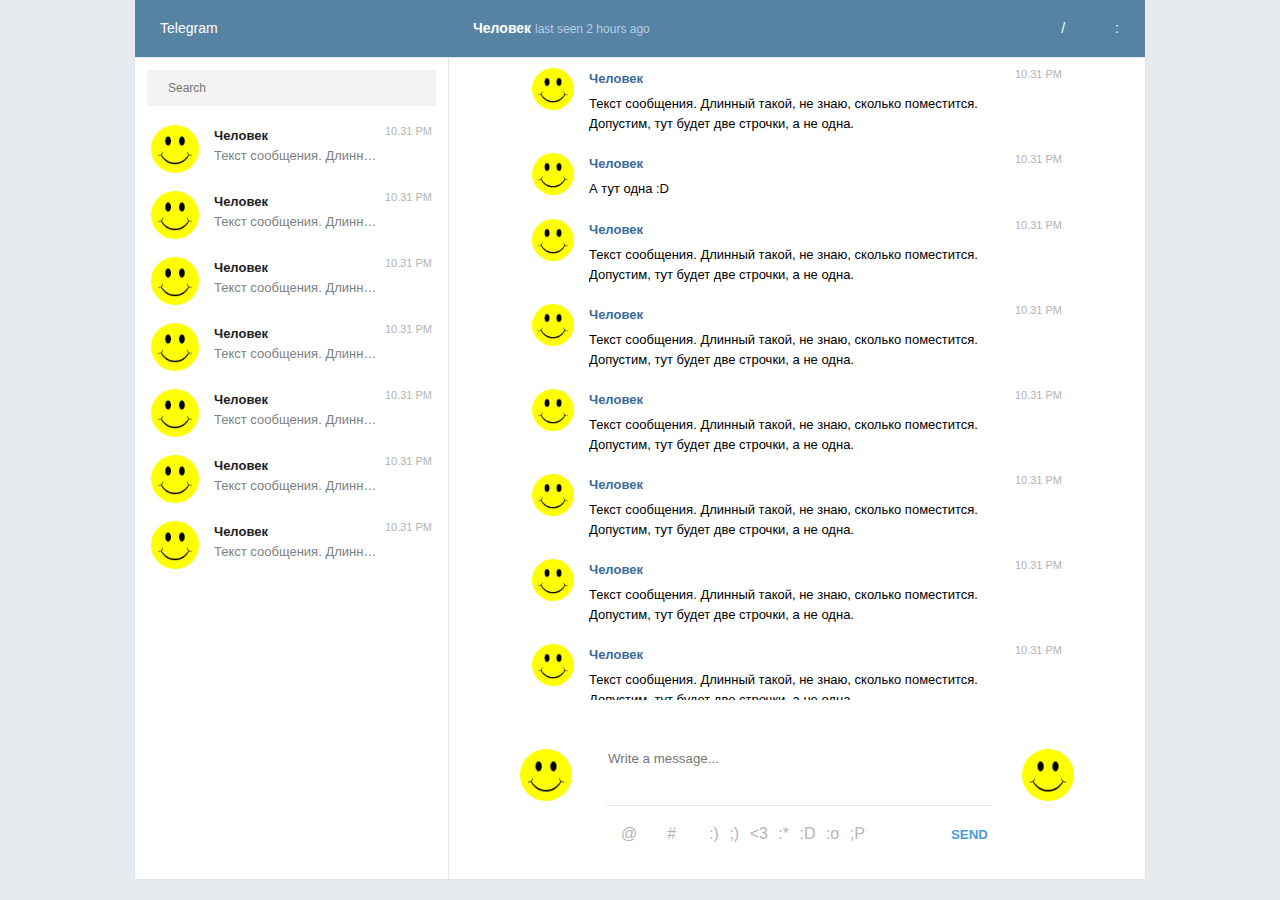
==== commit 8e179cd6: "Add files via upload" ====
--- a/index.html
+++ b/index.html
@@ -3,7 +3,7 @@
 <head>
     <meta charset="UTF-8">
     <title>Telegram Web</title>
-    <link rel="stylesheet"  type="text/css" href="style.css">
+    <link rel="stylesheet"  type="text/css" href="style-responsive.css">
 </head>
 <body>
 <div class="header">
@@ -11,6 +11,9 @@
         <a href="">Telegram</a>
     </div>
     <div class="rest right">
+        <div class="contact-icon">
+            <a href=""><img src="smileyface.jpg"></a>
+        </div>
         <div class="menu-icon">
             <a href="">:</a>
         </div>
@@ -18,7 +21,7 @@
             <a href="">/</a>
         </div>
         <div class="title">
-            <a href=""><b>Человек</b> <span class="lastseen">last seen 2 hours ago</span></a>
+            <a class="back" href="">&lt;</a></a><a href=""><b>Человек</b> <span class="lastseen">last seen 2 hours ago</span></a>
         </div>
     </div>
     <div class="clearfix"></div>
@@ -363,6 +366,15 @@
             </ul>
         </div>
 
+        <div class="message-sending-panel-mob">
+            <form>
+                <div class="attach"><a href="">@</a></div>
+                <button type="submit" class="send">&gt;</button>
+                <div class="ta-wrapper">
+                    <input type="text" placeholder="Write a message..."></input>
+                </div>
+            </form>
+        </div>
         <div class="right sp-wrapper">
             <div class="message-sending-panel">
                 <div class="sender-photo">
--- a/style-responsive.css
+++ b/style-responsive.css
@@ -0,0 +1,496 @@
+html {
+  height: 100%;
+}
+
+@media screen and (min-width:320px) {
+    body {
+        background: #e7ebf0;
+        font-family: Tahoma, sans-serif, Arial, Helvetica;
+        margin: 0;
+        height: 100%;
+    }
+
+    a {
+        text-decoration: none;
+    }
+
+    .clearfix {
+        clear: both;
+    }
+
+    .header {
+        width: 100%;
+        background: #5682a3;
+        font-size: 14px;
+        line-height: 16px;
+        margin: 0 auto;
+    }
+
+    .header a {
+        color: #fff;
+    }
+
+    .header a:hover {
+        background: #497799;
+        color: #fff;
+    }
+    .logo {
+        display:none;
+    }
+
+
+    .menu-icon,
+    .search-icon,
+    .contact-icon{
+        float: right;
+    }
+
+    .menu-icon a,
+    .search-icon a {
+        color: #fff;
+        display: block;
+        padding: 20px 25px;
+    }
+
+    .contact-icon a{
+        display:block;
+        padding:8px;
+    }
+
+    .contact-icon a img{
+        width:36px;
+        border-radius:50%;
+    }
+
+    .title {
+        overflow: hidden;
+    }
+
+    .title a {
+        display: block;
+        padding: 20px 25px;
+    }
+    .title a.back {
+        float:left;
+        padding: 20px 10px;
+    }
+
+    .title a span.lastseen {
+        font-size: 12px;
+        color: #b9cfe3;
+    }
+
+    .container {
+        width: 100%;
+        background: #fff;
+        height: calc(100% - 56px);
+    }
+
+    .contacts{
+        display:none;
+    }
+
+    .messages {
+        float: right;
+        width: 100%;
+        height: 100%;
+        position: relative;
+    }
+
+    .messages .history {
+        position: absolute;
+        bottom: 54px;
+        top: 0;
+        overflow-y: scroll;
+    }
+
+    .messages .history ul {
+        list-style: none;
+        margin: 0;
+        padding: 0;
+    }
+
+    .messages .history::-webkit-scrollbar-track {
+        background-color: #f5f5f5;
+        margin-right: 10px;
+        border-radius: 2px;
+    }
+
+    .messages .history::-webkit-scrollbar {
+        width: 9px;
+    }
+
+    .messages .history::-webkit-scrollbar-thumb {
+        background: rgba(137, 160, 179, 0.5);
+    }
+
+    .messages .history .message-wrapper {
+        padding: 10px;
+        cursor: pointer;
+    }
+
+    .messages .history .message-wrapper .message {
+        padding: 0 15px;
+        margin: 0 auto;
+        display: block;
+    }
+
+    .messages .history .message-wrapper .message .userpic{
+        display:none;
+    }
+
+    .messages .history .message-wrapper .message img {
+        width: 42px;
+        height: 42px;
+        border-radius: 50%;
+    }
+
+    .messages .history .message-wrapper .message .short {
+        font-size: 13px;
+        overflow: hidden;
+    }
+
+    .messages .history .message-wrapper .message .short .name {
+        font-weight: bold;
+        margin: 3px 0;
+        color: #3a6d99;
+        display: inline-block;
+    }
+
+    .messages .history .message-wrapper .message .short .name:hover,
+    .messages .history .message-wrapper .message .time:hover {
+        text-decoration: underline;
+    }
+
+    .messages .history .message-wrapper .message .short .text {
+        margin-top: 5px;
+        color: #000;
+        line-height: 150%;
+    }
+
+    .messages .history .message-wrapper .message .time {
+        float: right;
+        color: #b3b3b3;
+        font-size: 11px;
+    }
+
+    .messages .history .message-wrapper .message .userpic {
+        float: left;
+        margin-right: 15px;
+    }
+    .messages .message-sending-panel-mob{
+        position:absolute;
+        bottom:0;
+        left:0;
+        right:0;
+    }
+    .messages .message-sending-panel-mob .attach{
+        float: left;
+        margin: 15px;
+        color: #b5b5b5;
+    }
+    .messages .message-sending-panel-mob .send{
+        float: right;
+        color: #499dd9;
+        border: 0;
+        background: none;
+        font-weight: bold;
+        margin: 15px;
+        cursor: pointer;
+    }
+    .messages .message-sending-panel-mob .ta-wrapper{
+        overflow:hidden;
+        padding:5px;
+    }
+    .messages .message-sending-panel-mob .ta-wrapper input{
+        width:100%;
+        -webkit-appearance: none;
+        font-size: 12px;
+        border: 1px solid #f2f2f2;
+        border-radius: 2px;
+        padding: 10px 20px;
+        background: #f2f2f2;
+        outline-width: 0;
+    }
+    .messages .sp-wrapper{
+        display:none;
+    }
+
+}
+
+@media screen and (min-width:641px){
+    body{
+        height: calc(100% - 23px);
+    }
+
+    .left {
+        width: 313px;
+    }
+
+    .right {
+        width: 696px;
+    }
+
+    .header{
+        width: 1010px;
+    }
+    .logo{
+        display:block;
+        float: left;
+        vertical-align: top;
+    }
+    .logo a {
+        display: block;
+        padding: 20px 25px;
+    }
+    .rest {
+        float: left;
+    }
+    .contact-icon{
+        display:none;
+    }
+    .title a.back{
+        display:none;
+    }
+    .container {
+        width: 1010px;
+        margin:0 auto;
+        border: 1px solid #dfe5ec;
+
+    }
+    .contacts {
+        display:block;
+        border-right: 1px solid #dfe5ec;
+        height: 100%;
+        position: relative;
+        float: left;
+    }
+
+    .contacts .list {
+        height: calc(100% - 60px);
+        overflow-y: scroll;
+    }
+
+    .contacts .list::-webkit-scrollbar-track {
+        background-color: #f5f5f5;
+        margin-right: 10px;
+        border-radius: 2px;
+    }
+
+    .contacts .list::-webkit-scrollbar {
+        width: 2px;
+    }
+
+    .contacts .list::-webkit-scrollbar-thumb {
+        background: rgba(137, 160, 179, 0.5);
+    }
+
+    .contacts .searchbox {
+        padding: 12px;
+    }
+
+    .contacts .searchbox input[type=search] {
+        -webkit-appearance: none;
+    }
+
+    .contacts .searchbox .searchinput {
+        font-size: 12px;
+        border: 1px solid #f2f2f2;
+        border-radius: 2px;
+        padding: 10px 20px;
+        background: #f2f2f2;
+        width: 100%;
+        outline-width: 0;
+    }
+
+    .contacts .searchbox .searchinput:active,
+    .contacts .searchbox .searchinput:focus {
+        background: #fff;
+    }
+
+    .contacts ul {
+        list-style: none;
+        margin: 0;
+        padding: 0;
+    }
+
+    .contacts ul a {
+        display: block;
+        padding: 7px 16px;
+    }
+
+    .contacts ul a:hover {
+        background: #f2f6fa;
+    }
+
+    .contacts ul a .time {
+        float: right;
+        color: #b3b3b3;
+        font-size: 11px;
+    }
+
+    .contacts ul a .userpic {
+        float: left;
+        margin-right: 15px;
+    }
+
+    .contacts ul a .userpic img {
+        width: 48px;
+        height: 48px;
+        border-radius: 50%;
+    }
+
+    .contacts ul a .short {
+        font-size: 13px;
+        overflow: hidden;
+    }
+
+    .contacts ul a .short .name {
+        font-weight: bold;
+        margin: 3px 0;
+        color: #222;
+    }
+
+    .contacts ul a .short .message {
+        white-space: nowrap;
+        overflow: hidden;
+        text-overflow: ellipsis;
+        margin-top: 5px;
+        color: #808080;
+    }
+    .messages .history{
+        bottom: 179px;
+    }
+    .messages .history .message-wrapper .message {
+        width: 530px;
+    }
+    .messages .history .message-wrapper .message .userpic{
+        display:block;
+    }
+    .messages .message-sending-panel-mob{
+        display:none;
+    }
+    .messages .sp-wrapper {
+        display:block;
+        position: absolute;
+        bottom: 0;
+        left:0;
+        right:0;
+    }
+
+    .messages .sp-wrapper .message-sending-panel {
+        width: 554px;
+        margin: 0 auto;
+        padding: 10px 15px;
+        padding-bottom: 21px;
+        bottom: 0;
+        background:white;
+    }
+
+    .messages .sp-wrapper .message-sending-panel .sender-photo {
+        float: left;
+    }
+
+    .messages .sp-wrapper .message-sending-panel .receiver-photo {
+        float: right;
+    }
+
+    .messages .sp-wrapper .message-sending-panel .receiver-photo img,
+    .messages .sp-wrapper .message-sending-panel .sender-photo img {
+        border-radius: 50%;
+        width: 52px;
+        height: 52px;
+    }
+
+    .messages .sp-wrapper .message-sending-panel .message-form {
+        width: 382px;
+        left: 70px;
+        right: 72px;
+        margin: 0 auto;
+    }
+
+    .messages .sp-wrapper .message-sending-panel .message-form textarea {
+        border: 0;
+        outline: none;
+        height: 52px;
+        resize: none;
+        width: 100%;
+        border-bottom: 1px solid #e8e8e8;
+        font-family: Tahoma, sans-serif, Arial, Helvetica;
+    }
+
+    .messages .sp-wrapper .message-sending-panel .message-form textarea:focus {
+        border-bottom: 2px solid #77b7e4;
+        height: 51px;
+    }
+
+    .messages .sp-wrapper .message-sending-panel .message-form .attach,
+    .messages .sp-wrapper .message-sending-panel .message-form .media,
+    .messages .sp-wrapper .message-sending-panel .message-form .smiles {
+        float: left;
+        margin: 15px;
+    }
+
+    .messages .sp-wrapper .message-sending-panel .message-form .attach a,
+    .messages .sp-wrapper .message-sending-panel .message-form .media a,
+    .messages .sp-wrapper .message-sending-panel .message-form .smiles a {
+        color: #b5b5b5;
+    }
+
+    .messages .sp-wrapper .message-sending-panel .message-form .attach a:hover,
+    .messages .sp-wrapper .message-sending-panel .message-form .media a:hover,
+    .messages .sp-wrapper .message-sending-panel .message-form .smiles a:hover {
+        color: #a3a3a3;
+    }
+
+    .messages .sp-wrapper .message-sending-panel .message-form .smiles a {
+        padding: 0 3px;
+    }
+
+    .messages .sp-wrapper .message-sending-panel .message-form button[type=submit] {
+        color: #499dd9;
+        border: 0;
+        background: none;
+        float: right;
+        padding: 0;
+        margin-top: 17px;
+        font-weight: bold;
+        cursor: pointer;
+    }
+
+    .messages .sp-wrapper .message-sending-panel .message-form button[type=submit]:hover {
+        color: #3589c5;
+    }
+
+}
+
+@media print{
+    .header{
+        display:none;
+    }
+    .container .left{
+        display:none;
+    }
+    .container .messages .history ul{
+        list-style:none;
+    }
+    .container .messages .history ul li{
+        margin:10px 0;
+    }
+    .container .messages .history .message .userpic{
+        display:none;
+    }
+    .container .messages .history .message .time{
+        display:inline;
+        font-size: 10px;
+    }
+    .container .messages .history .message .short{
+        display:inline;
+    }
+    .container .messages .sp-wrapper{
+        display:none;
+    }
+    .container .messages .message-sending-panel-mob{
+        display:none;
+    }
+}